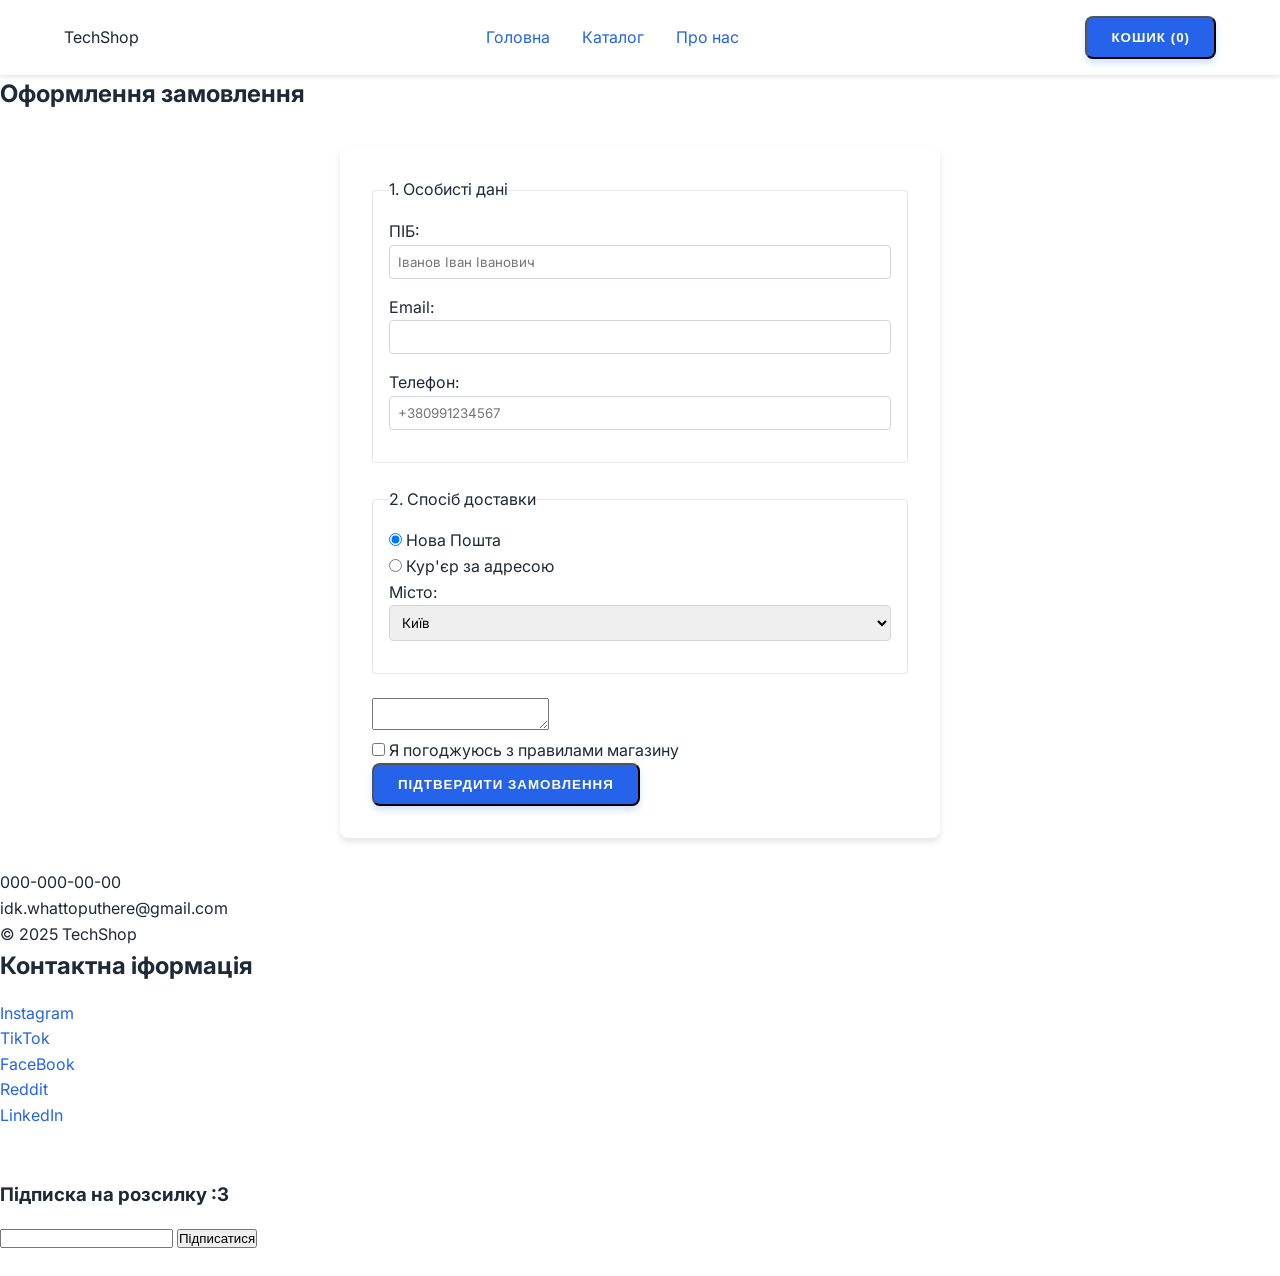
==== checkout.html @ 23199c00 "Create checkout form with HTML5 validation" ====
<!DOCTYPE html>
<html lang="en">
<head>
    <meta charset="UTF-8">
    <meta name="viewport" content="width=device-width, initial-scale=1.0">
    <title>TechShop - Магазин гаджетів</title>
    
    <link rel="preconnect" href="https://fonts.googleapis.com">
    <link rel="preconnect" href="https://fonts.gstatic.com" crossorigin>
    <link href="https://fonts.googleapis.com/css2?family=Inter:wght@400;600;700&display=swap" rel="stylesheet">
    
    <link rel="stylesheet" href="assets/css/normalize.css">
    <link rel="stylesheet" href="assets/css/style.css">
</head>

<body>
<header class="header">
  <div class="logo">TechShop</div>
       
  <nav class="main-nav">
    <ul class="nav-list">
      <li><a href="#">Головна</a></li>
      <li><a href="#">Каталог</a></li>
      <li><a href="#">Про нас</a></li>
    </ul>
  </nav>

  <div class="user-actions">
    <button class="btn btn-cart">Кошик (0)</button>
  </div>
</header>

<main>
    <h2>Оформлення замовлення</h2>

    <form action="#" method="POST" class="checkout-form">
<!-- Блок 1: Особисті дані -->   
<fieldset>
    <legend>1. Особисті дані</legend>
    <div class="form-group">
      <label for="fullName">ПІБ:</label>
      <input
        type="text"
        id="fullName"
        name="fullName"
        required
        placeholder="Іванов Іван Іванович"
      />
    </div>


    <div class="form-group">
      <label for="email">Email:</label>
      <input type="email" id="email" name="email" required />
    </div>
    <div class="form-group">
      <label for="phone">Телефон:</label>
      <!-- Валідація на 10-12 цифр + код країни -->
      <input
        type="tel"
        id="phone"
        name="phone"
        pattern="[\+]\d{2}\d{10}"
        placeholder="+380991234567"
        required
        title="Формат: +380XXXXXXXXX"
      />
    </div>
  </fieldset>

<!-- Блок 2: Доставка-->   
    <fieldset>
        <legend>2. Спосіб доставки</legend>
        <div class="form-radio">
        <input
            type="radio"
            id="deliveryNova"
            name="delivery"
            value="nova_poshta"
            checked
        />
        <label for="deliveryNova">Нова Пошта</label>
        </div>
        <div class="form-radio">
        <input
            type="radio"
            id="deliveryCourier"
            name="delivery"
            value="courier"
        />
        <label for="deliveryCourier">Кур'єр за адресою</label>
        </div>
    
        <div class="form-group">
        <label for="city">Місто:</label>
        <select id="city" name="city">
            <option value="kyiv">Київ</option>
            <option value="lviv">Львів</option>
            <option value="odesa">Одеса</option>
        </select>
        </div>
    </fieldset>

<!-- Блок 3: Коментар та згода -->   
    <textarea>
    </textarea>

    <br>
    
    <input type="checkbox" required> Я погоджуюсь з правилами магазину</input>
    <button type="submit" class="btn btn-primary">Підтвердити замовлення</button>

</main>





<footer>
    000-000-00-00 <br>
    idk.whattoputhere@gmail.com <br>
    &copy; 2025 TechShop


    <section>
        <h2 id = "ci">Контактна іформація</h2>
    </section>
    <nav>
      <ul>
        <li><a href="">Instagram</a></li>
        <li><a href="">TikTok</a></li>
        <li><a href="">FaceBook</a></li>
        <li><a href="">Reddit</a></li>
        <li><a href="">LinkedIn</a></li>
      </ul>
    </nav>
    <br><br>
    <form action="#">
        <h3>Підписка на розсилку :3</h3>
        <input type="email">
        <button>Підписатися</button>
    </form>
    <br><br>
</footer>

</body>

</html>
---- assets/css/style.css ----
/* Скидання відступів та рамок для всіх елементів */
* {
  margin: 0;
  padding: 0;
  box-sizing: border-box; /* Розміри елемента включають внутрішні відступи та рамки */
}

/* Глобальні змінні проєкту (Палітра TechShop) */
:root {
  --primary-color: #2563eb; /* Ваш фірмовий синій */
  --primary-hover: #1d4ed8; /* Колір при наведенні */
  --accent-color: #f59e0b;  /* Акцентний помаранчевий */
  --text-dark: #1f2937;     /* Основний текст */
  --text-light: #6b7280;    /* Другорядний текст */
  --bg-color: #ffffff;      /* Фон сторінки */
  --font-main: "Inter", sans-serif;
}

 body {
   font-family: var(--font-main);
   background-color: var(--bg-color);
   color: var(--text-dark);
   line-height: 1.6; /* Покращує читабельність тексту */
   font-size: 16px;
 }

 h1, h2, h3 {
  margin-bottom: 15px;
  font-weight: 700;
}

a {
  text-decoration: none;
  color: var(--primary-color);
}
a:hover {
  color: var(--primary-hover);
}

.footer a {
   color: var(--text-light); /* Посилання лише у футері будуть сірими */
}

.btn {
   display: inline-block;
   padding: 12px 24px;
   background-color: var(--primary-color);
   color: white;
   border-radius: 8px;
   font-weight: 600;
   text-transform: uppercase; /* Текст великими літерами */
   letter-spacing: 1px;       /* Розрідження літер */
   transition: all 0.3s ease;
   box-shadow: 0 4px 6px rgba(37, 99, 235, 0.2); /* Ніжна синя тінь */
}

.btn:hover {
   background-color: var(--primary-hover);
   transform: translateY(-2px); /* Кнопка ніби піднімається */
   box-shadow: 0 6px 12px rgba(37, 99, 235, 0.3);
}

.hero {
   height: 60vh; /* 60% висоти екрану */
   background-image: linear-gradient(rgba(0,0,0,0.5), rgba(0,0,0,0.5)), url('https://plus.unsplash.com/premium_photo-1774198102384-31b465599e45?q=80&w=735&auto=format&fit=crop&ixlib=rb-4.1.0&ixid=M3wxMjA3fDB8MHxwaG90by1wYWdlfHx8fGVufDB8fHx8fA%3D%3D');
   background-size: cover;
   background-position: center;
   display: flex;
   flex-direction: column;
   justify-content: center;
   align-items: center;
   text-align: center;
   color: white;

   grid-column: 1 / -1;
   

 }

 .hero h1 {
   font-size: 3rem;
   text-shadow: 2px 2px 4px rgba(0,0,0,0.5);
 }

 .header{
    display: flex;
    justify-content: space-between;
    align-items: center;
    padding: 1rem 5%;
    background-color: var(--bg-color);
    box-shadow:  0 2px 4px rgba(0,0,0,0.1);
 }

 .main-nav ul{
    display: flex;
    gap: 2rem; 
    list-style: none;
  }

/* На ґрід*/
 .products-grid {
    display: grid;
    /* Магічна формула: Автоматично розставляй картки з мінімальною шириною 280px та розтягуй до 1fr */
    grid-template-columns: repeat(auto-fill, minmax(280px, 1fr));
    gap: 2rem;
}

 /* На флексах
 .products-grid {
  display: flex;
  flex-wrap: wrap; 
  gap: 20px;
  justify-content: space-around;}*/ /* Рівномірний розподіл простору між картками */


.product-card {
  display: flex;
  flex-direction: column;
  /* width: calc(25% - 20px); */ /*4 картки в ряд */
  min-width: 250px;
  border: 1px solid #eee;
  padding: 15px;
  border-radius: 8px;
}
.product-card button {
  margin-top: auto; /* Штовхає кнопку в самий низ картки */
  padding: 10px;
  background-color: #007bff;
  color: white;
  border: none;
  border-radius: 4px;
  cursor: pointer;
}

.page-layout {
  display: grid;
  /* Перша колонка (сайдбар) - 250px, друга (контент) - бере решту місця (1fr) */
  grid-template-columns: 250px 1fr;
  gap: 2rem;
  padding: 2rem 5%;
}

.sidebar{
  background-color: var(--primary-hover);
  padding: 1.5rem;
  border-radius: 12px;
  
  height: fit-content;
}

@media screen and (max-width: 768px) {
  .page-layout {
    /* Перемикаємо на один стовпець: сайдбар і контент будуть один під одним */
    grid-template-columns: 1fr;
  }

  /* Можна також сховати логотип по центру в хедері для економії місця (як приклад) */
  .header {
    flex-direction: column;
    gap: 1rem;
  }
}


/* -----------------------------------------------------------------------------------------*/
/* Form */
.checkout-form {
  max-width: 600px;
  margin: 2rem auto; /* Центрування на сторінці */
  background: #fff;
  padding: 2rem;
  border-radius: 8px;
  box-shadow: 0 4px 6px rgba(0, 0, 0, 0.1);
}
fieldset {
  border: 1px solid #e5e7eb;
  padding: 1rem;
  margin-bottom: 1.5rem;
  border-radius: 4px;
}
.form-group {
  display: flex;
  flex-direction: column;
  margin-bottom: 1rem;
}
.form-group input,
.form-group select,
.form-group textarea {
  padding: 0.5rem;
  border: 1px solid #d1d5db;
  border-radius: 4px;
  font-family: inherit;
}

.form-group input:invalid:focus {
  border-color: red;
  outline: none;
}
.form-group input:valid {
  border-color: green;
}
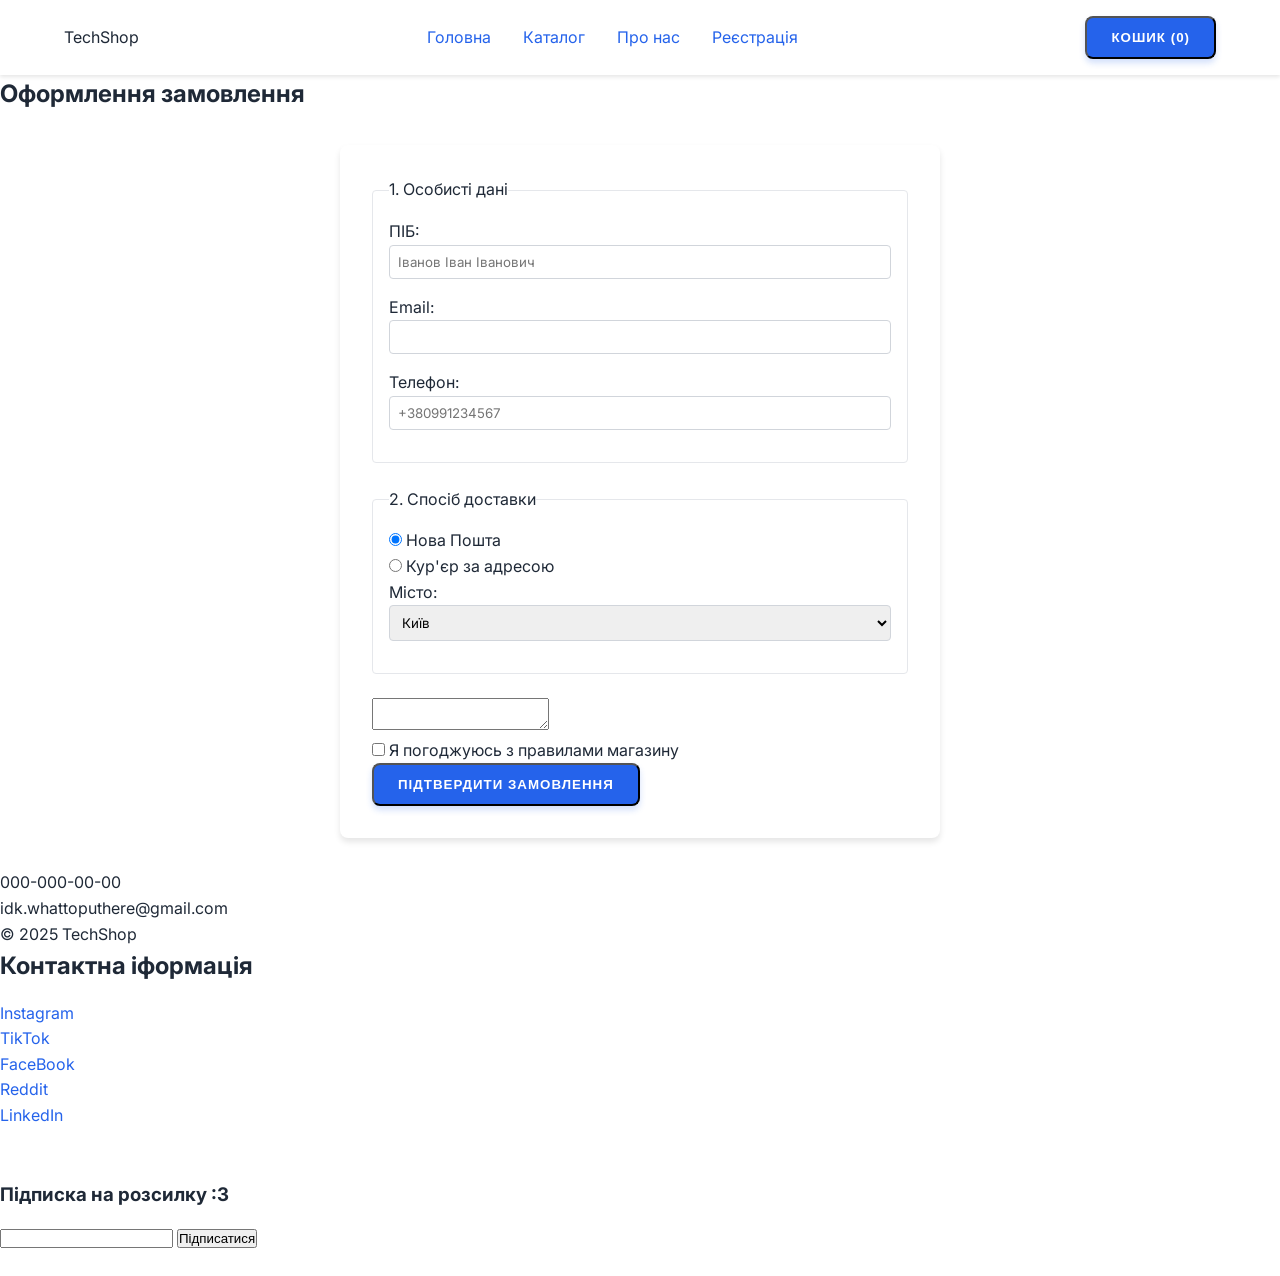
==== commit 14eb2578: "Create checkout form with HTML5 validation" ====
--- a/checkout.html
+++ b/checkout.html
@@ -9,8 +9,7 @@
     <link rel="preconnect" href="https://fonts.gstatic.com" crossorigin>
     <link href="https://fonts.googleapis.com/css2?family=Inter:wght@400;600;700&display=swap" rel="stylesheet">
     
-    <link rel="stylesheet" href="assets/css/normalize.css">
-    <link rel="stylesheet" href="assets/css/style.css">
+    <link rel="stylesheet" href="./assets/css/style.css">
 </head>
 
 <body>
@@ -19,9 +18,10 @@
        
   <nav class="main-nav">
     <ul class="nav-list">
-      <li><a href="#">Головна</a></li>
+      <li><a href="./index.html">Головна</a></li>
       <li><a href="#">Каталог</a></li>
       <li><a href="#">Про нас</a></li>
+      <li><a href="#">Реєстрація</a></li>
     </ul>
   </nav>
 
